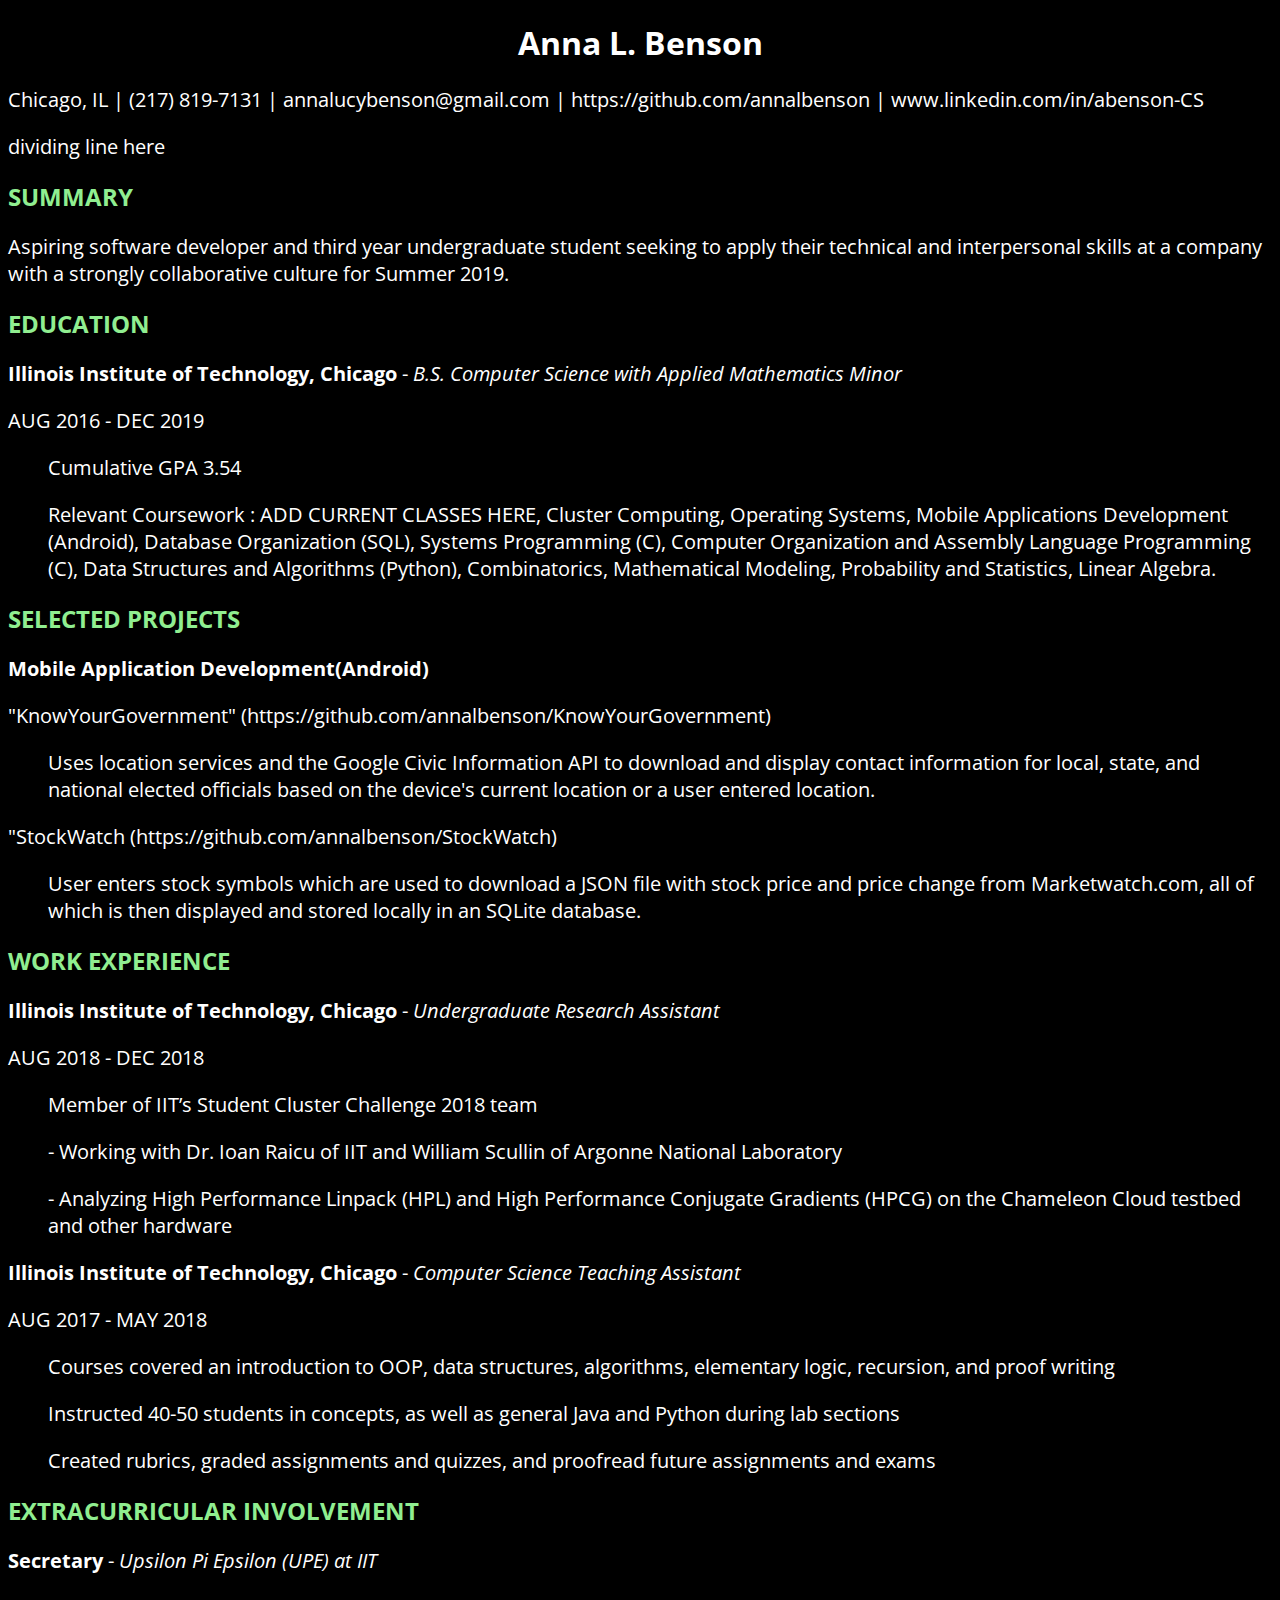
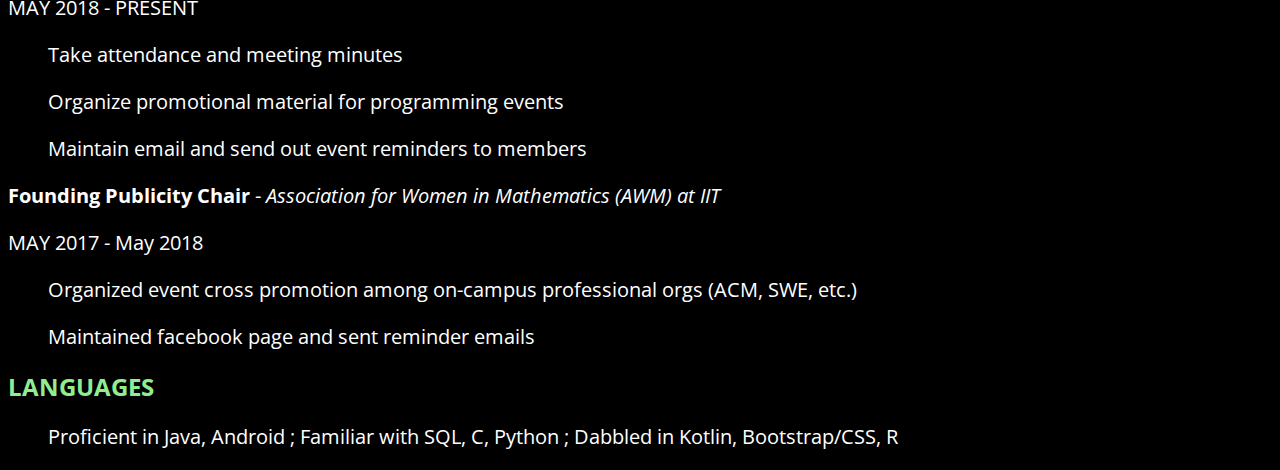
==== resumepage.html @ e3e8af2c "css update positioning" ====
<!DOCTYPE html>
<html>
    <head>
        <title>Website Title</title>
        <link rel="stylesheet" href="main.css">
    </head>
    <body>
        <h1>Anna L. Benson</h1>

        <p>Chicago, IL | (217) 819-7131 | annalucybenson@gmail.com | https://github.com/annalbenson | www.linkedin.com/in/abenson-CS</p>

        <p>dividing line here</p>

        <h2>SUMMARY</h2>

        <p>Aspiring software developer and third year undergraduate student seeking to apply their technical and interpersonal skills at a company with a strongly collaborative culture for Summer 2019.</p>

        <p></p>        

        <h2>EDUCATION</h2>
    <p><strong>Illinois Institute of Technology, Chicago</strong> - <em>B.S. Computer Science with Applied Mathematics Minor</em></p>
    <p>AUG 2016 - DEC 2019</p>
    <ul>
    <p>Cumulative GPA 3.54</p>
    <p>Relevant Coursework : ADD CURRENT CLASSES HERE, Cluster Computing, Operating Systems, Mobile Applications Development (Android), Database Organization (SQL), Systems Programming (C), Computer Organization and Assembly Language Programming (C), Data Structures and Algorithms (Python), Combinatorics, Mathematical Modeling, Probability and Statistics, Linear Algebra.</p>
    </ul>
    
    <h2>SELECTED PROJECTS</h2> 
    <p><strong>Mobile Application Development(Android)</strong></p>
    <p>"KnowYourGovernment" (https://github.com/annalbenson/KnowYourGovernment)</p>
    <ul>
        <p>Uses location services and the Google Civic Information API to download and display contact information for local, state, and national elected officials based on the device's current location or a user entered location.</p>
    </ul>
    <p>"StockWatch (https://github.com/annalbenson/StockWatch)</p>
    <ul>
        <p>User enters stock symbols which are used to download a JSON file with stock price and price change from Marketwatch.com, all of which is then displayed and stored locally in an SQLite database.</p>
    </ul>

    <h2>WORK EXPERIENCE</h2>
    <p><strong>Illinois Institute of Technology, Chicago</strong> - <em> Undergraduate Research Assistant</em></p>
    <p>AUG 2018 - DEC 2018</p>
    <ul>
        <p>Member of IIT’s Student Cluster Challenge 2018 team</p>
        <p>- Working with Dr. Ioan Raicu of IIT and William Scullin of Argonne National Laboratory</p>
        <p>- Analyzing High Performance Linpack (HPL) and High Performance Conjugate Gradients (HPCG) on the Chameleon Cloud testbed and other hardware</p>
    </ul>
    <p><strong>Illinois Institute of Technology, Chicago</strong> - <em> Computer Science Teaching Assistant</em></p>
    <p>AUG 2017 - MAY 2018</p>
    <ul>
        <p>Courses covered an introduction to OOP, data structures, algorithms, elementary logic, recursion, and proof writing</p>
        <p>Instructed 40-50 students in concepts, as well as general Java and Python during lab sections</p>
        <p>Created rubrics, graded assignments and quizzes, and proofread future assignments and exams</p>
    </ul>

    <h2>EXTRACURRICULAR INVOLVEMENT</h2>
    <p><strong>Secretary</strong> - <em>Upsilon Pi Εpsilon (UPE) at IIT</em> </p>
    <p>MAY 2018 - PRESENT</p>
    <ul>
        <p>Take attendance and meeting minutes</p>
        <p>Organize promotional material for programming events</p>
        <p>Maintain email and send out event reminders to members</p>
    </ul>
    <p><strong>Founding Publicity Chair</strong> - <em>Association for Women in Mathematics (AWM) at IIT</em></p>
    <p>MAY 2017 - May 2018</p>
    <ul>
        <p>Organized event cross promotion among on-campus professional orgs (ACM, SWE, etc.)</p>
        <p>Maintained facebook page and sent reminder emails</p>
    </ul>

    <h2>LANGUAGES</h2>
    <ul>
        <p>Proficient in Java, Android ; Familiar with SQL, C, Python ; Dabbled in Kotlin, Bootstrap/CSS, R</p>
    </ul>
    </body>
</html>
---- main.css ----
@import url('https://fonts.googleapis.com/css?family=Open+Sans');
body{
	background-color: black;
	color: white;
	font-family: 'Open Sans', sans-serif;
	text-align: left;
}

h1 {
	color: white;
	font-family: 'Open Sans', sans-serif;
	text-align: center;
}

h2 {
	color: lightgreen;
	font-family: 'Open Sans', sans-serif;
	text-align: left;
}

p {
	color: white;
	font-family: 'Open Sans', sans-serif;
	font-size: 20px;
}

p.bio{
	position: relative;
	right: 250px;
	
}

img.headshot{
	position: relative;
	width: 250px;
	
}
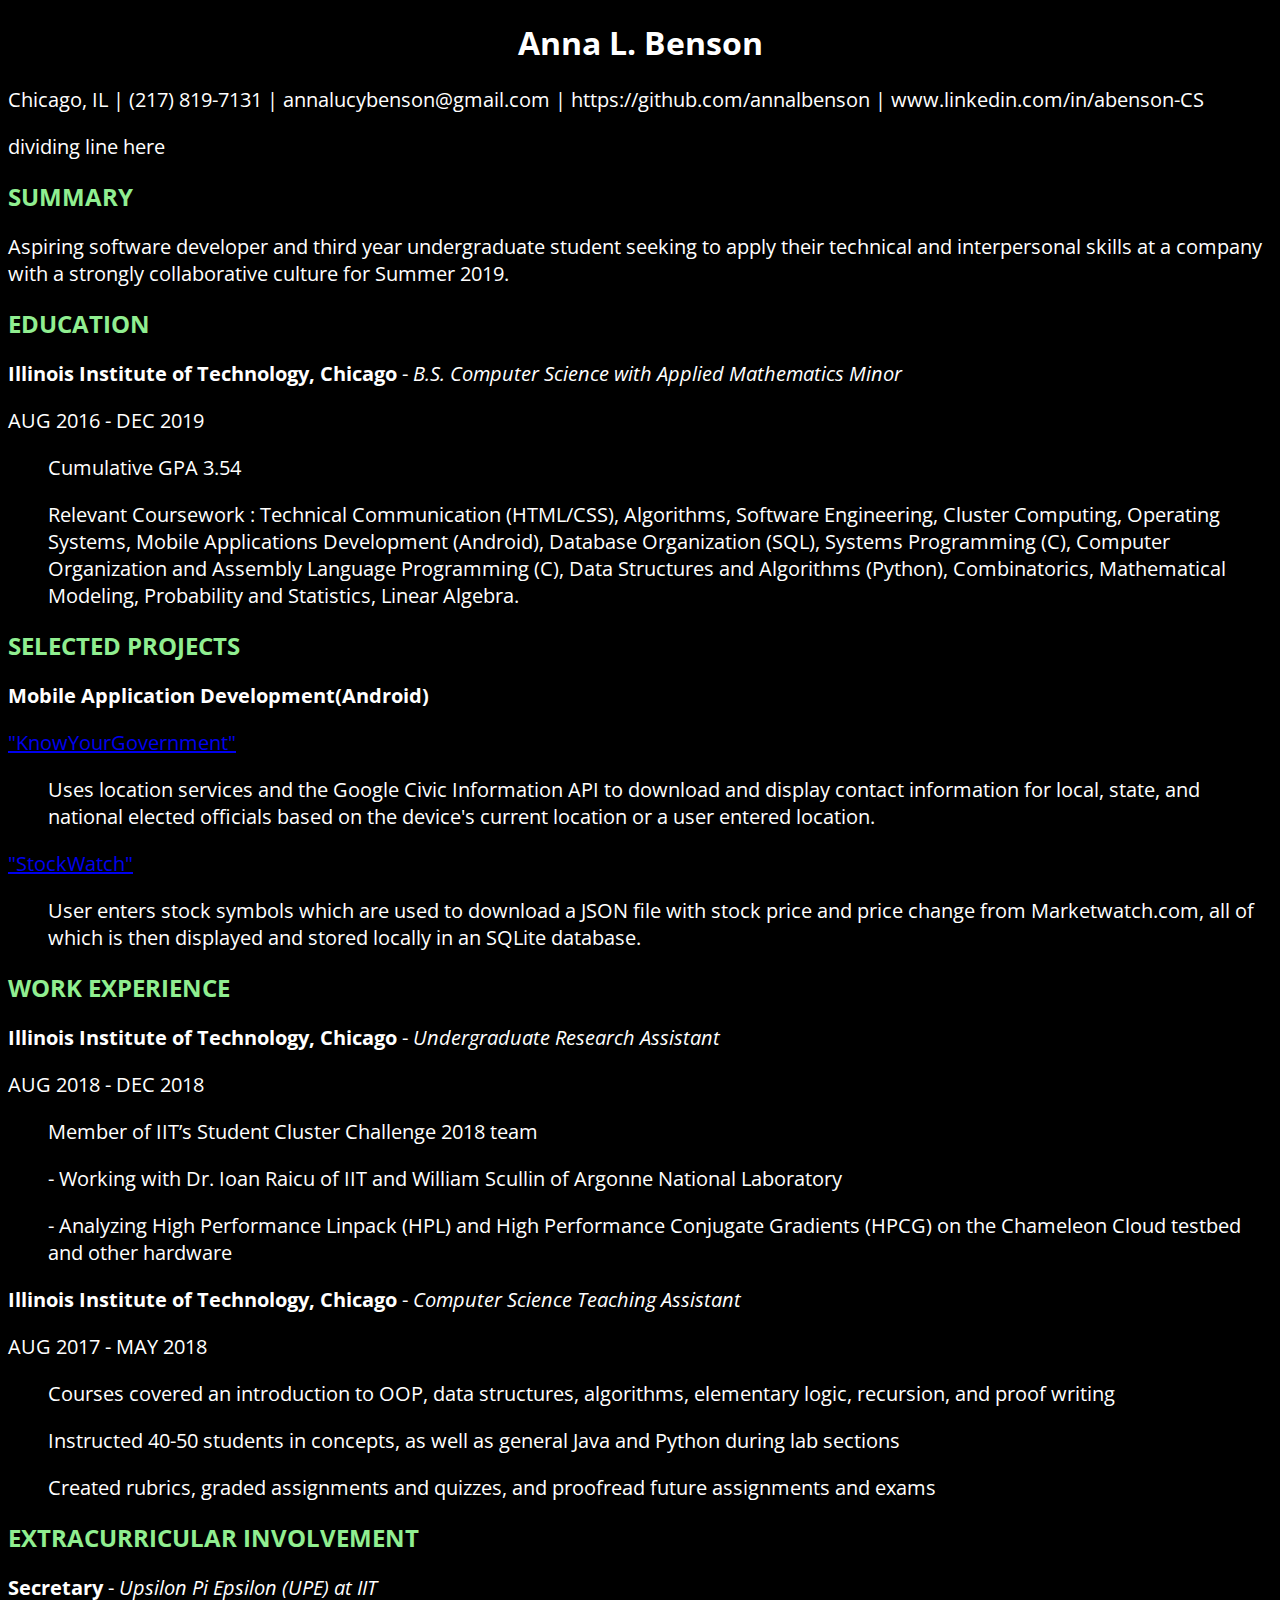
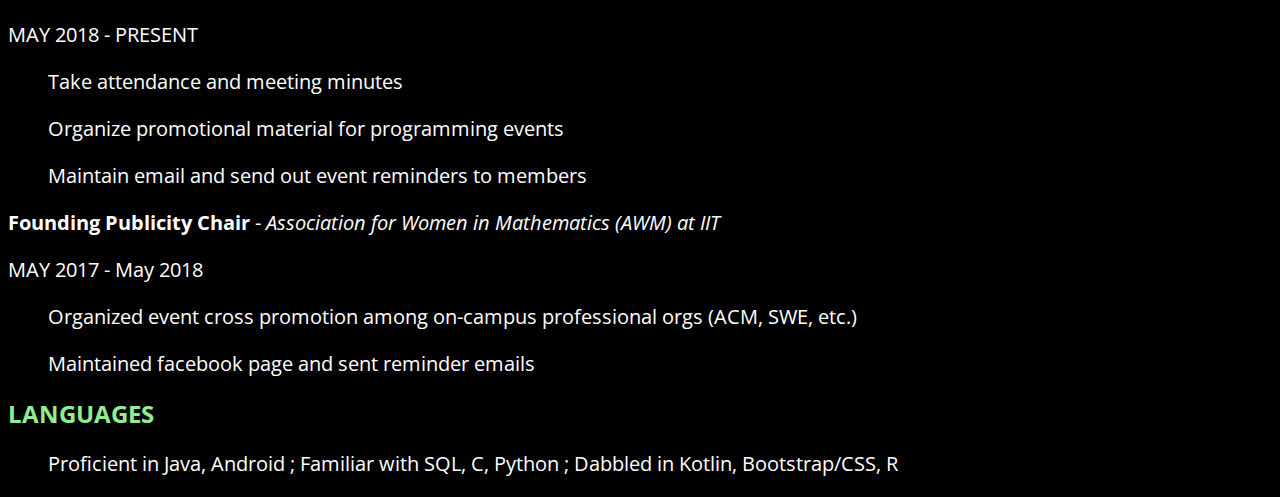
==== commit b833fc28: "resume page tweaking, added current courses and made selected project names into links" ====
--- a/resumepage.html
+++ b/resumepage.html
@@ -22,16 +22,17 @@
     <p>AUG 2016 - DEC 2019</p>
     <ul>
     <p>Cumulative GPA 3.54</p>
-    <p>Relevant Coursework : ADD CURRENT CLASSES HERE, Cluster Computing, Operating Systems, Mobile Applications Development (Android), Database Organization (SQL), Systems Programming (C), Computer Organization and Assembly Language Programming (C), Data Structures and Algorithms (Python), Combinatorics, Mathematical Modeling, Probability and Statistics, Linear Algebra.</p>
+    <p>Relevant Coursework : Technical Communication (HTML/CSS), Algorithms, Software Engineering, Cluster Computing, Operating Systems, Mobile Applications Development (Android), Database Organization (SQL), Systems Programming (C), Computer Organization and Assembly Language Programming (C), Data Structures and Algorithms (Python), Combinatorics, Mathematical Modeling, Probability and Statistics, Linear Algebra.</p>
     </ul>
     
     <h2>SELECTED PROJECTS</h2> 
     <p><strong>Mobile Application Development(Android)</strong></p>
-    <p>"KnowYourGovernment" (https://github.com/annalbenson/KnowYourGovernment)</p>
+    <p><a href="https://github.com/annalbenson/KnowYourGovernment" target="_self">"KnowYourGovernment"</a></p>
     <ul>
         <p>Uses location services and the Google Civic Information API to download and display contact information for local, state, and national elected officials based on the device's current location or a user entered location.</p>
     </ul>
-    <p>"StockWatch (https://github.com/annalbenson/StockWatch)</p>
+    <p><a href="https://github.com/annalbenson/StockWatch" target="_self">"StockWatch"</a></p>
+    
     <ul>
         <p>User enters stock symbols which are used to download a JSON file with stock price and price change from Marketwatch.com, all of which is then displayed and stored locally in an SQLite database.</p>
     </ul>
--- a/main.css
+++ b/main.css
@@ -32,6 +32,6 @@
 
 img.headshot{
 	position: relative;
-	width: 250px;
+	width: 100px;
 	
 }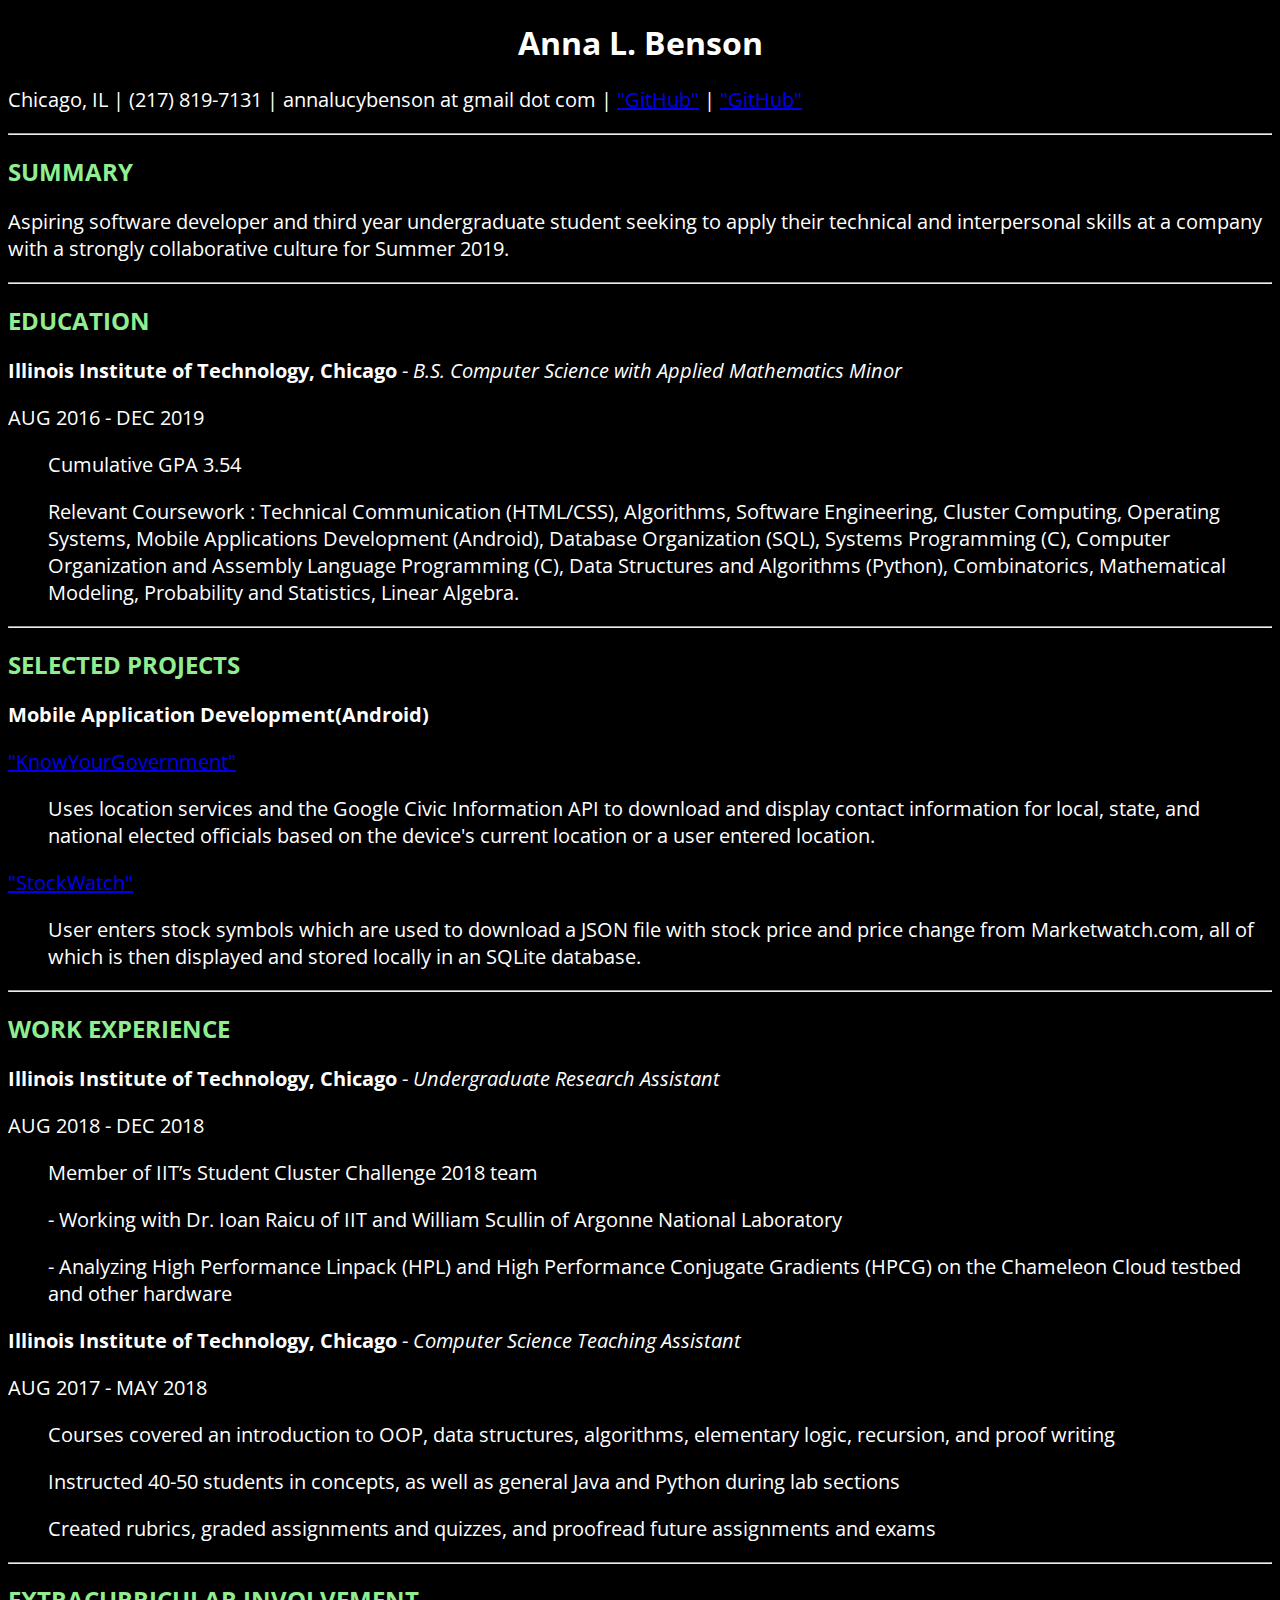
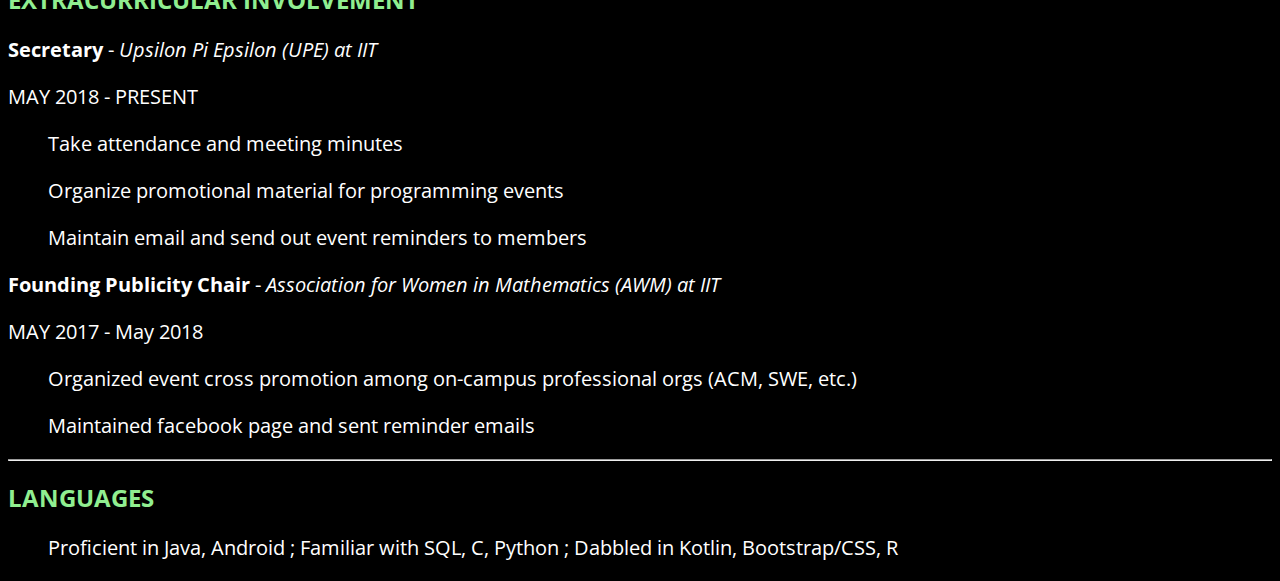
==== commit d4a96b99: "changed github and linkedin links to pretty links, added horizontal lines between h2s" ====
--- a/resumepage.html
+++ b/resumepage.html
@@ -7,15 +7,15 @@
     <body>
         <h1>Anna L. Benson</h1>
 
-        <p>Chicago, IL | (217) 819-7131 | annalucybenson@gmail.com | https://github.com/annalbenson | www.linkedin.com/in/abenson-CS</p>
+        <p>Chicago, IL | (217) 819-7131 | annalucybenson at gmail dot com | <a href="https://github.com/annalbenson" target="_self">"GitHub"</a> | <a href="www.linkedin.com/in/abenson-CS" target="_self">"GitHub"</a></p>
 
-        <p>dividing line here</p>
+        <hr>
 
         <h2>SUMMARY</h2>
 
         <p>Aspiring software developer and third year undergraduate student seeking to apply their technical and interpersonal skills at a company with a strongly collaborative culture for Summer 2019.</p>
 
-        <p></p>        
+        <hr>        
 
         <h2>EDUCATION</h2>
     <p><strong>Illinois Institute of Technology, Chicago</strong> - <em>B.S. Computer Science with Applied Mathematics Minor</em></p>
@@ -25,6 +25,8 @@
     <p>Relevant Coursework : Technical Communication (HTML/CSS), Algorithms, Software Engineering, Cluster Computing, Operating Systems, Mobile Applications Development (Android), Database Organization (SQL), Systems Programming (C), Computer Organization and Assembly Language Programming (C), Data Structures and Algorithms (Python), Combinatorics, Mathematical Modeling, Probability and Statistics, Linear Algebra.</p>
     </ul>
     
+    <hr>
+
     <h2>SELECTED PROJECTS</h2> 
     <p><strong>Mobile Application Development(Android)</strong></p>
     <p><a href="https://github.com/annalbenson/KnowYourGovernment" target="_self">"KnowYourGovernment"</a></p>
@@ -36,6 +38,8 @@
     <ul>
         <p>User enters stock symbols which are used to download a JSON file with stock price and price change from Marketwatch.com, all of which is then displayed and stored locally in an SQLite database.</p>
     </ul>
+
+    <hr>
 
     <h2>WORK EXPERIENCE</h2>
     <p><strong>Illinois Institute of Technology, Chicago</strong> - <em> Undergraduate Research Assistant</em></p>
@@ -53,6 +57,8 @@
         <p>Created rubrics, graded assignments and quizzes, and proofread future assignments and exams</p>
     </ul>
 
+    <hr>
+
     <h2>EXTRACURRICULAR INVOLVEMENT</h2>
     <p><strong>Secretary</strong> - <em>Upsilon Pi Εpsilon (UPE) at IIT</em> </p>
     <p>MAY 2018 - PRESENT</p>
@@ -68,6 +74,8 @@
         <p>Maintained facebook page and sent reminder emails</p>
     </ul>
 
+    <hr>
+
     <h2>LANGUAGES</h2>
     <ul>
         <p>Proficient in Java, Android ; Familiar with SQL, C, Python ; Dabbled in Kotlin, Bootstrap/CSS, R</p>
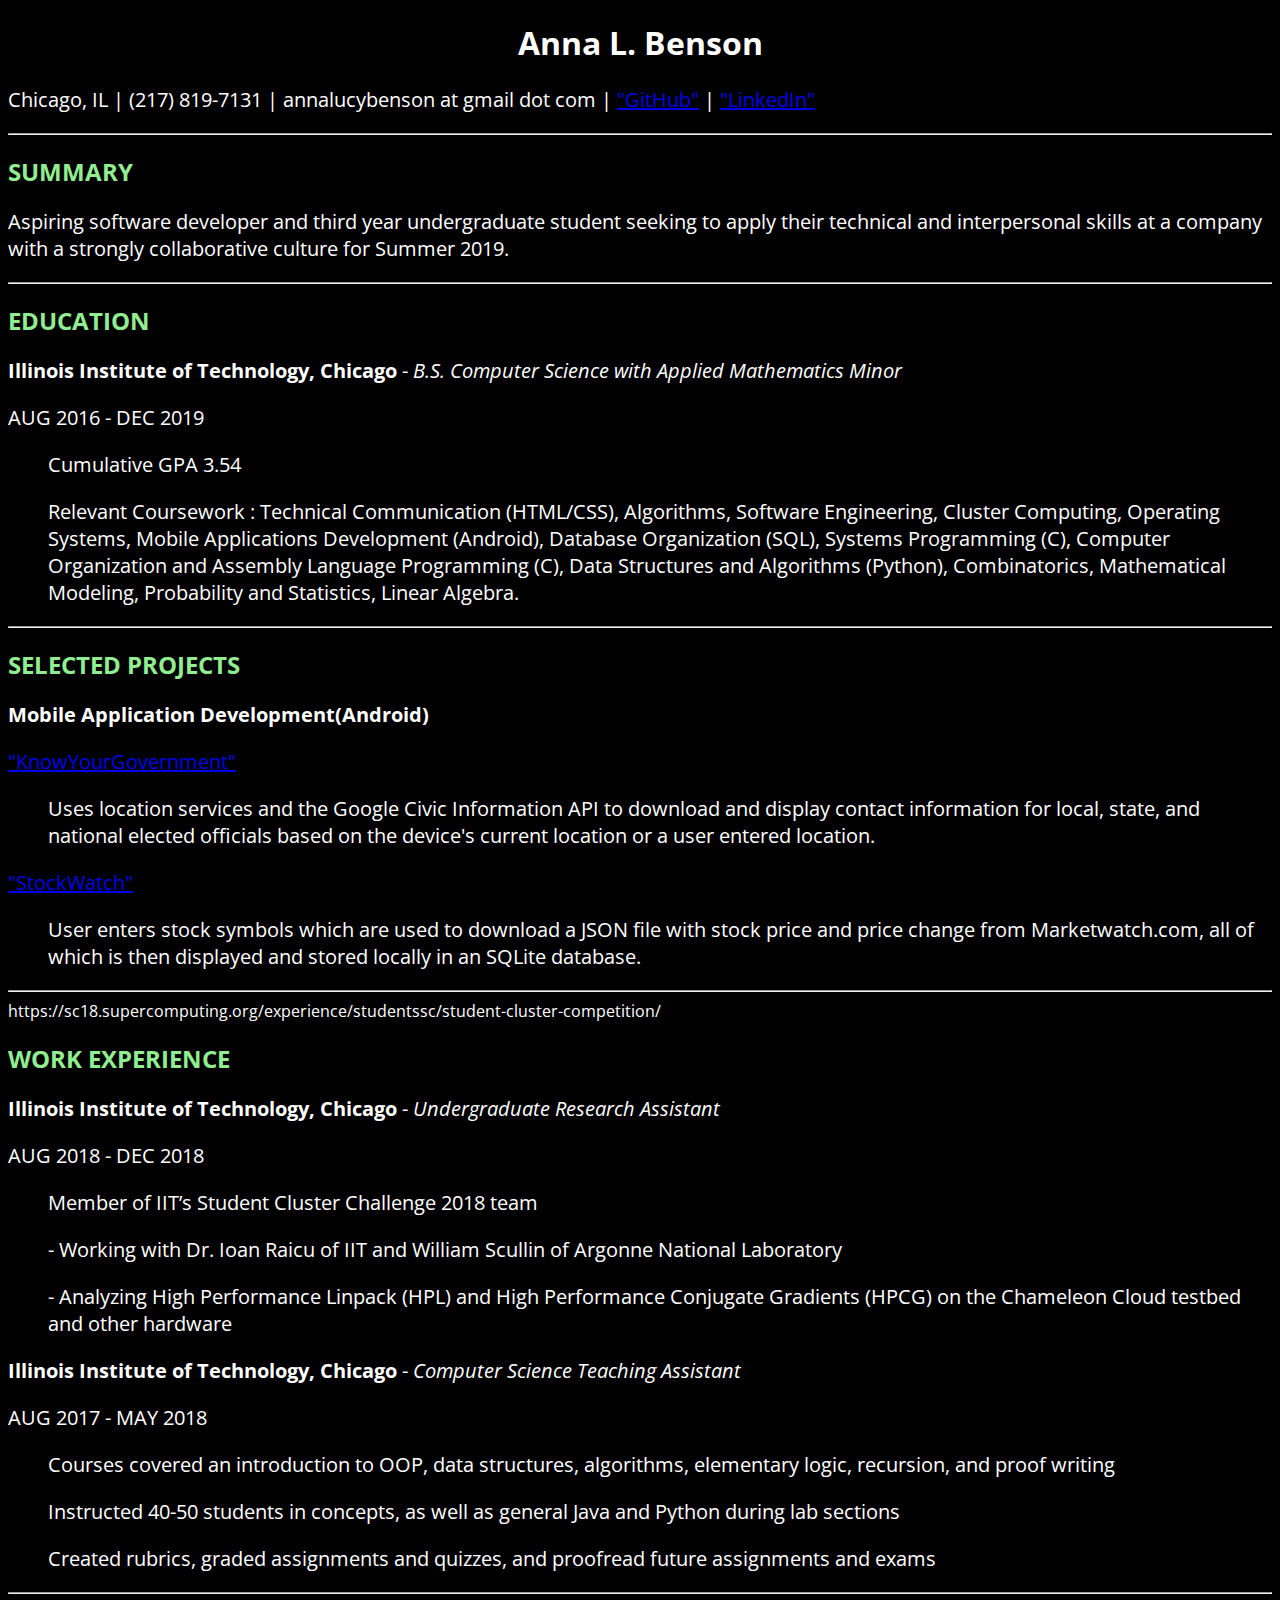
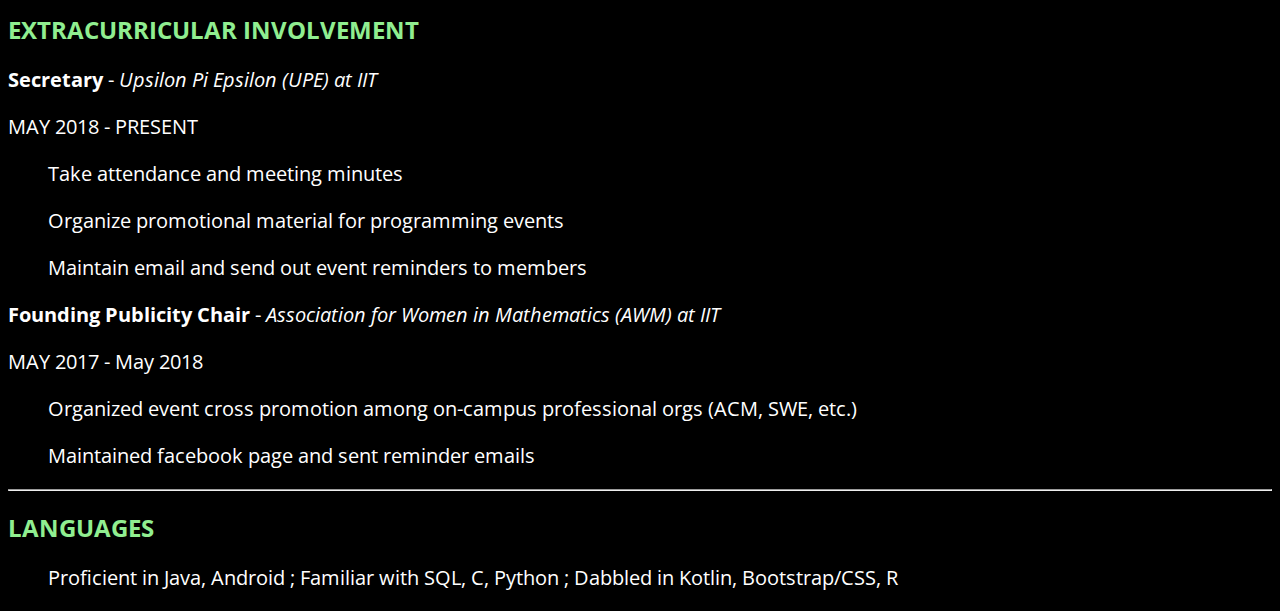
==== commit 68d66679: "done for today" ====
--- a/resumepage.html
+++ b/resumepage.html
@@ -7,7 +7,7 @@
     <body>
         <h1>Anna L. Benson</h1>
 
-        <p>Chicago, IL | (217) 819-7131 | annalucybenson at gmail dot com | <a href="https://github.com/annalbenson" target="_self">"GitHub"</a> | <a href="www.linkedin.com/in/abenson-CS" target="_self">"GitHub"</a></p>
+        <p>Chicago, IL | (217) 819-7131 | annalucybenson at gmail dot com | <a href="https://github.com/annalbenson" target="_self">"GitHub"</a> | <a href="www.linkedin.com/in/abenson-CS" target="_self">"LinkedIn"</a></p>
 
         <hr>
 
@@ -40,6 +40,8 @@
     </ul>
 
     <hr>
+
+    https://sc18.supercomputing.org/experience/studentssc/student-cluster-competition/
 
     <h2>WORK EXPERIENCE</h2>
     <p><strong>Illinois Institute of Technology, Chicago</strong> - <em> Undergraduate Research Assistant</em></p>
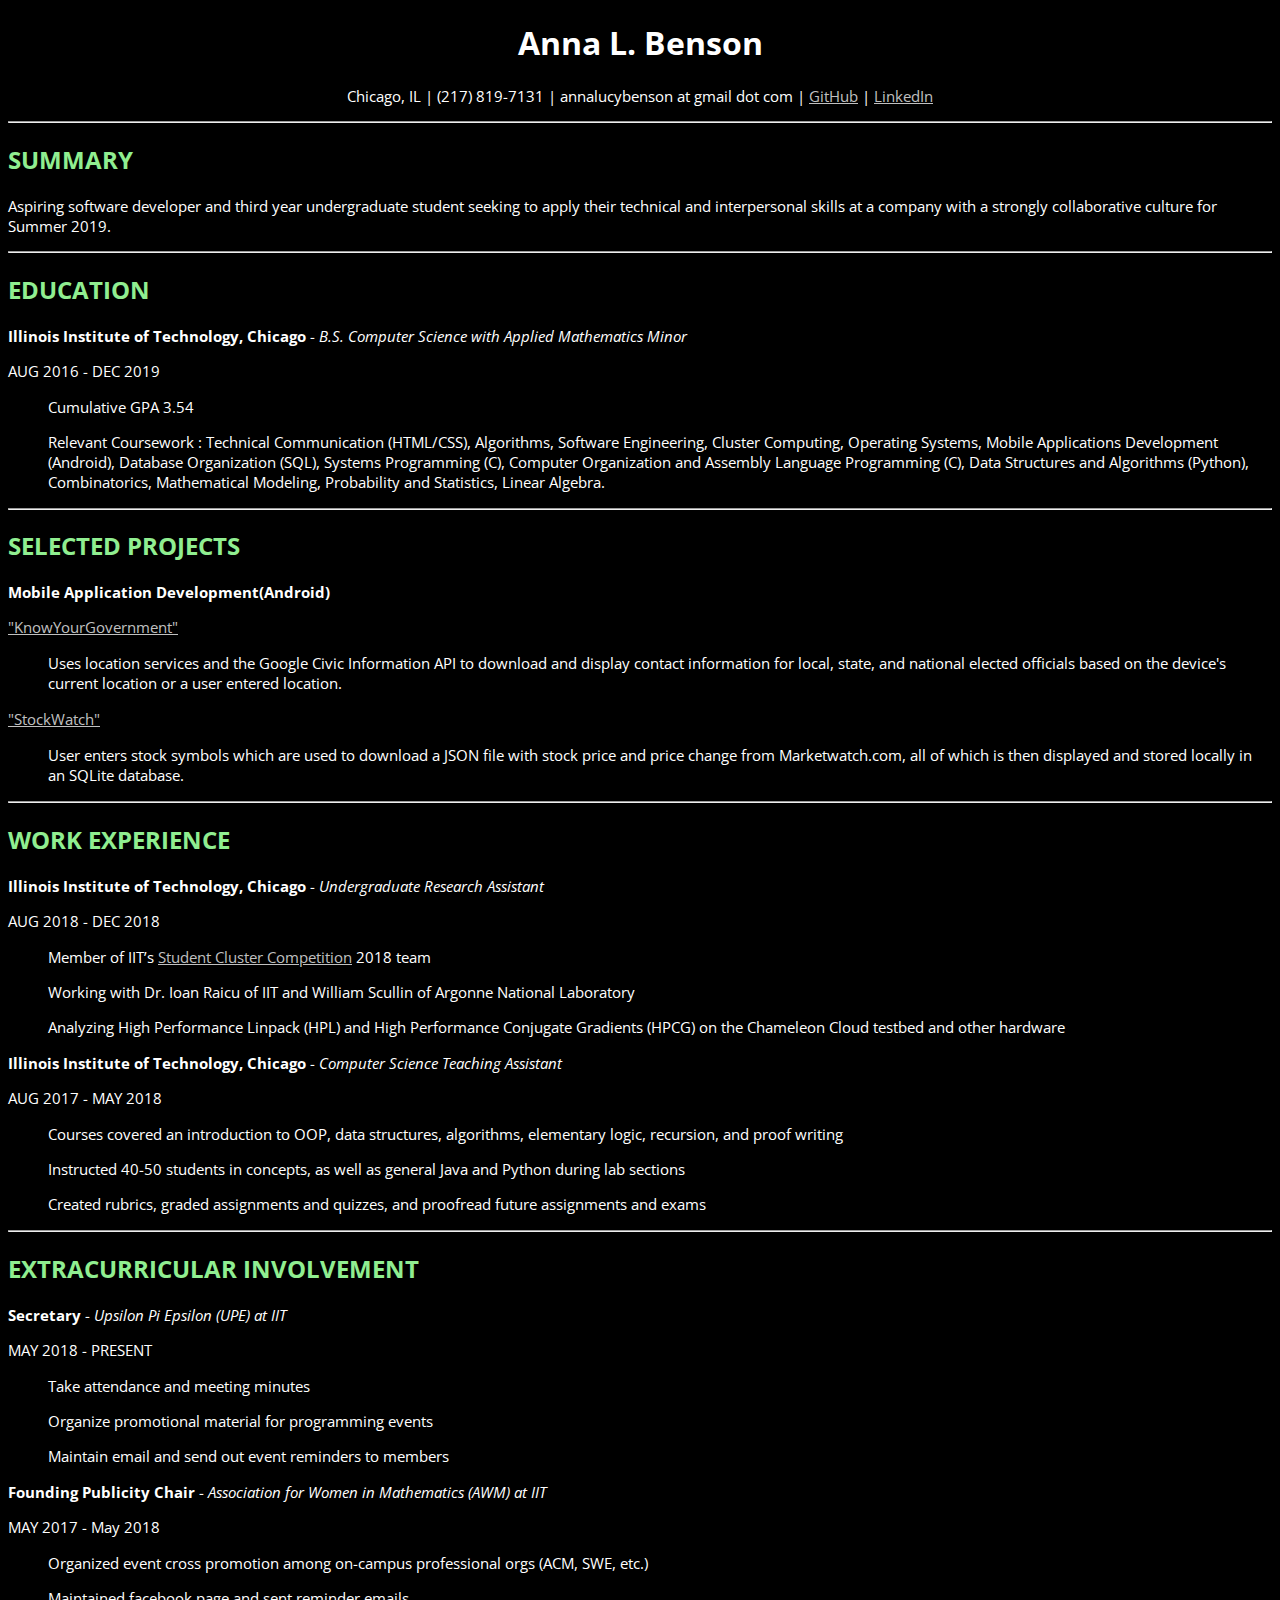
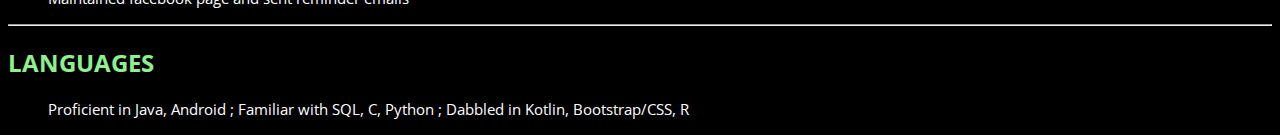
==== commit 2811c759: "tweaks, buttons, and columns" ====
--- a/resumepage.html
+++ b/resumepage.html
@@ -3,11 +3,13 @@
     <head>
         <title>Website Title</title>
         <link rel="stylesheet" href="main.css">
+        
     </head>
     <body>
+        
         <h1>Anna L. Benson</h1>
 
-        <p>Chicago, IL | (217) 819-7131 | annalucybenson at gmail dot com | <a href="https://github.com/annalbenson" target="_self">"GitHub"</a> | <a href="www.linkedin.com/in/abenson-CS" target="_self">"LinkedIn"</a></p>
+        <p class="contact">Chicago, IL | (217) 819-7131 | annalucybenson at gmail dot com | <a href="https://github.com/annalbenson" target="_self">GitHub</a> | <a href="www.linkedin.com/in/abenson-CS" target="_self">LinkedIn</a></p>
 
         <hr>
 
@@ -41,15 +43,13 @@
 
     <hr>
 
-    https://sc18.supercomputing.org/experience/studentssc/student-cluster-competition/
-
     <h2>WORK EXPERIENCE</h2>
     <p><strong>Illinois Institute of Technology, Chicago</strong> - <em> Undergraduate Research Assistant</em></p>
     <p>AUG 2018 - DEC 2018</p>
     <ul>
-        <p>Member of IIT’s Student Cluster Challenge 2018 team</p>
-        <p>- Working with Dr. Ioan Raicu of IIT and William Scullin of Argonne National Laboratory</p>
-        <p>- Analyzing High Performance Linpack (HPL) and High Performance Conjugate Gradients (HPCG) on the Chameleon Cloud testbed and other hardware</p>
+        <p>Member of IIT’s <a href="https://sc18.supercomputing.org/experience/studentssc/student-cluster-competition/"> Student Cluster Competition</a> 2018 team</p>
+        <p>Working with Dr. Ioan Raicu of IIT and William Scullin of Argonne National Laboratory</p>
+        <p>Analyzing High Performance Linpack (HPL) and High Performance Conjugate Gradients (HPCG) on the Chameleon Cloud testbed and other hardware</p>
     </ul>
     <p><strong>Illinois Institute of Technology, Chicago</strong> - <em> Computer Science Teaching Assistant</em></p>
     <p>AUG 2017 - MAY 2018</p>
--- a/main.css
+++ b/main.css
@@ -18,20 +18,78 @@
 	text-align: left;
 }
 
+h2.bio {
+	text-align: center;
+}
+
+
 p {
 	color: white;
 	font-family: 'Open Sans', sans-serif;
-	font-size: 20px;
+	font-size: 	15px;
+}
+
+p.contact {
+	color: white;
+	font-family: 'Open Sans', sans-serif;
+	text-align: center;
+	font-size: 15px;
 }
 
 p.bio{
-	position: relative;
-	right: 250px;
-	
+	vertical-align: middle ;
 }
 
-img.headshot{
-	position: relative;
-	width: 100px;
-	
-}+a {
+	color: silver;
+	font-family: 'Open Sans', sans-serif;
+	font-size: 15px;
+	text-align: center;
+}
+
+img{
+	border-radius: 15px;
+	max-width: 95%;
+	vertical-align: middle;
+}
+
+ul {
+	color: lightgreen;
+	list-style-type: circle;
+}
+
+
+
+/* two column layout; source : https://www.w3schools.com/howto/howto_css_two_columns.asp */
+
+.column {
+	float: left;
+	width: 50%;
+  }
+  
+  /* Clear floats after the columns */
+  .row:after {
+	content: "";
+	display: table;
+	clear: both;
+  }
+
+  /* end */
+
+/* button; source : https://www.w3schools.com/css/css3_buttons.asp */
+
+.button {
+	background-color: lightgreen; /* Green */
+	border: none;
+	color: black;
+	padding: 15px 32px;
+	text-align: center;
+	margin: 0 auto;
+	text-decoration: none;
+	display: inline-block;
+	font-size: 15px;
+	border-radius: 15px;
+  }
+
+/* end */
+
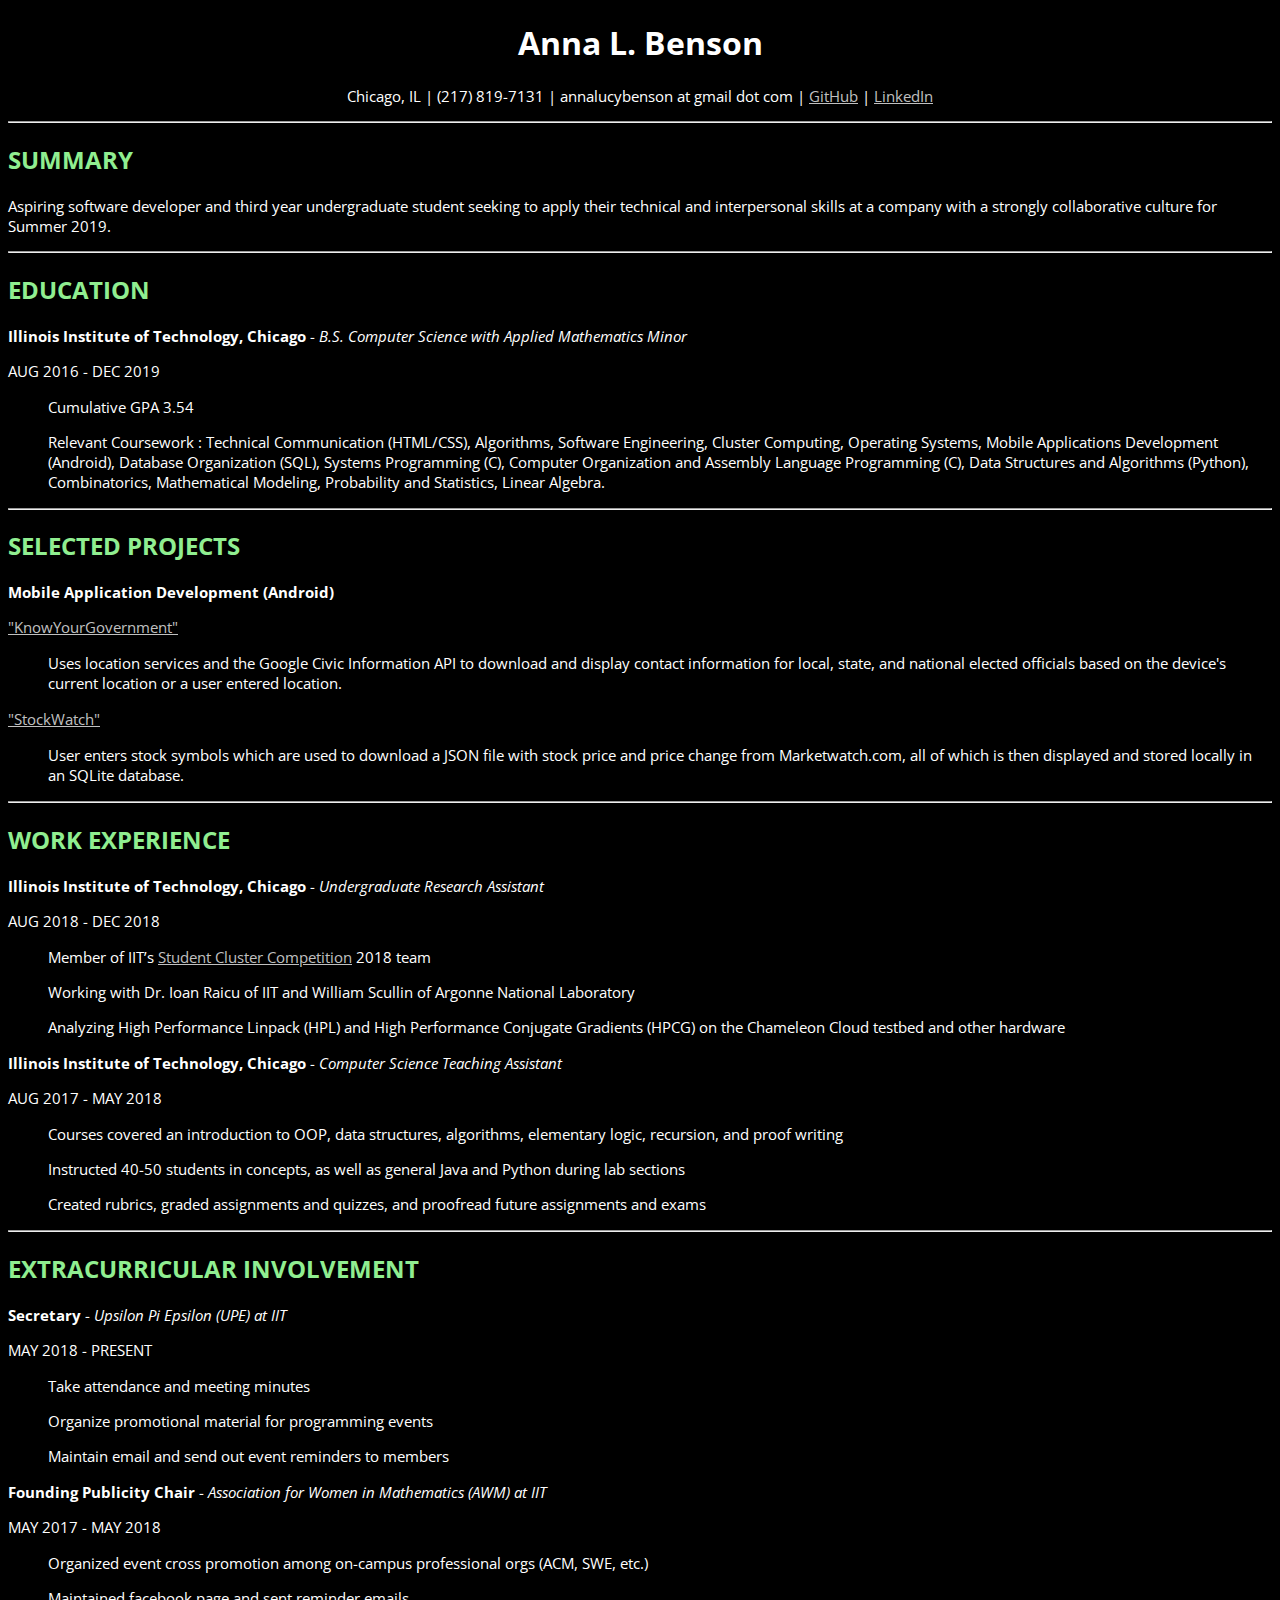
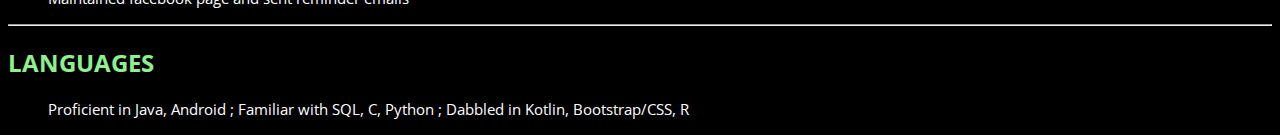
==== commit acc90377: "tweaks" ====
--- a/resumepage.html
+++ b/resumepage.html
@@ -1,7 +1,7 @@
 <!DOCTYPE html>
 <html>
     <head>
-        <title>Website Title</title>
+        <title>Resume</title>
         <link rel="stylesheet" href="main.css">
         
     </head>
@@ -30,7 +30,7 @@
     <hr>
 
     <h2>SELECTED PROJECTS</h2> 
-    <p><strong>Mobile Application Development(Android)</strong></p>
+    <p><strong>Mobile Application Development (Android)</strong></p>
     <p><a href="https://github.com/annalbenson/KnowYourGovernment" target="_self">"KnowYourGovernment"</a></p>
     <ul>
         <p>Uses location services and the Google Civic Information API to download and display contact information for local, state, and national elected officials based on the device's current location or a user entered location.</p>
@@ -70,7 +70,7 @@
         <p>Maintain email and send out event reminders to members</p>
     </ul>
     <p><strong>Founding Publicity Chair</strong> - <em>Association for Women in Mathematics (AWM) at IIT</em></p>
-    <p>MAY 2017 - May 2018</p>
+    <p>MAY 2017 - MAY 2018</p>
     <ul>
         <p>Organized event cross promotion among on-campus professional orgs (ACM, SWE, etc.)</p>
         <p>Maintained facebook page and sent reminder emails</p>
--- a/main.css
+++ b/main.css
@@ -58,8 +58,6 @@
 	list-style-type: circle;
 }
 
-
-
 /* two column layout; source : https://www.w3schools.com/howto/howto_css_two_columns.asp */
 
 .column {
@@ -79,7 +77,7 @@
 /* button; source : https://www.w3schools.com/css/css3_buttons.asp */
 
 .button {
-	background-color: lightgreen; /* Green */
+	background-color: lightgreen;
 	border: none;
 	color: black;
 	padding: 15px 32px;
@@ -92,4 +90,3 @@
   }
 
 /* end */
-
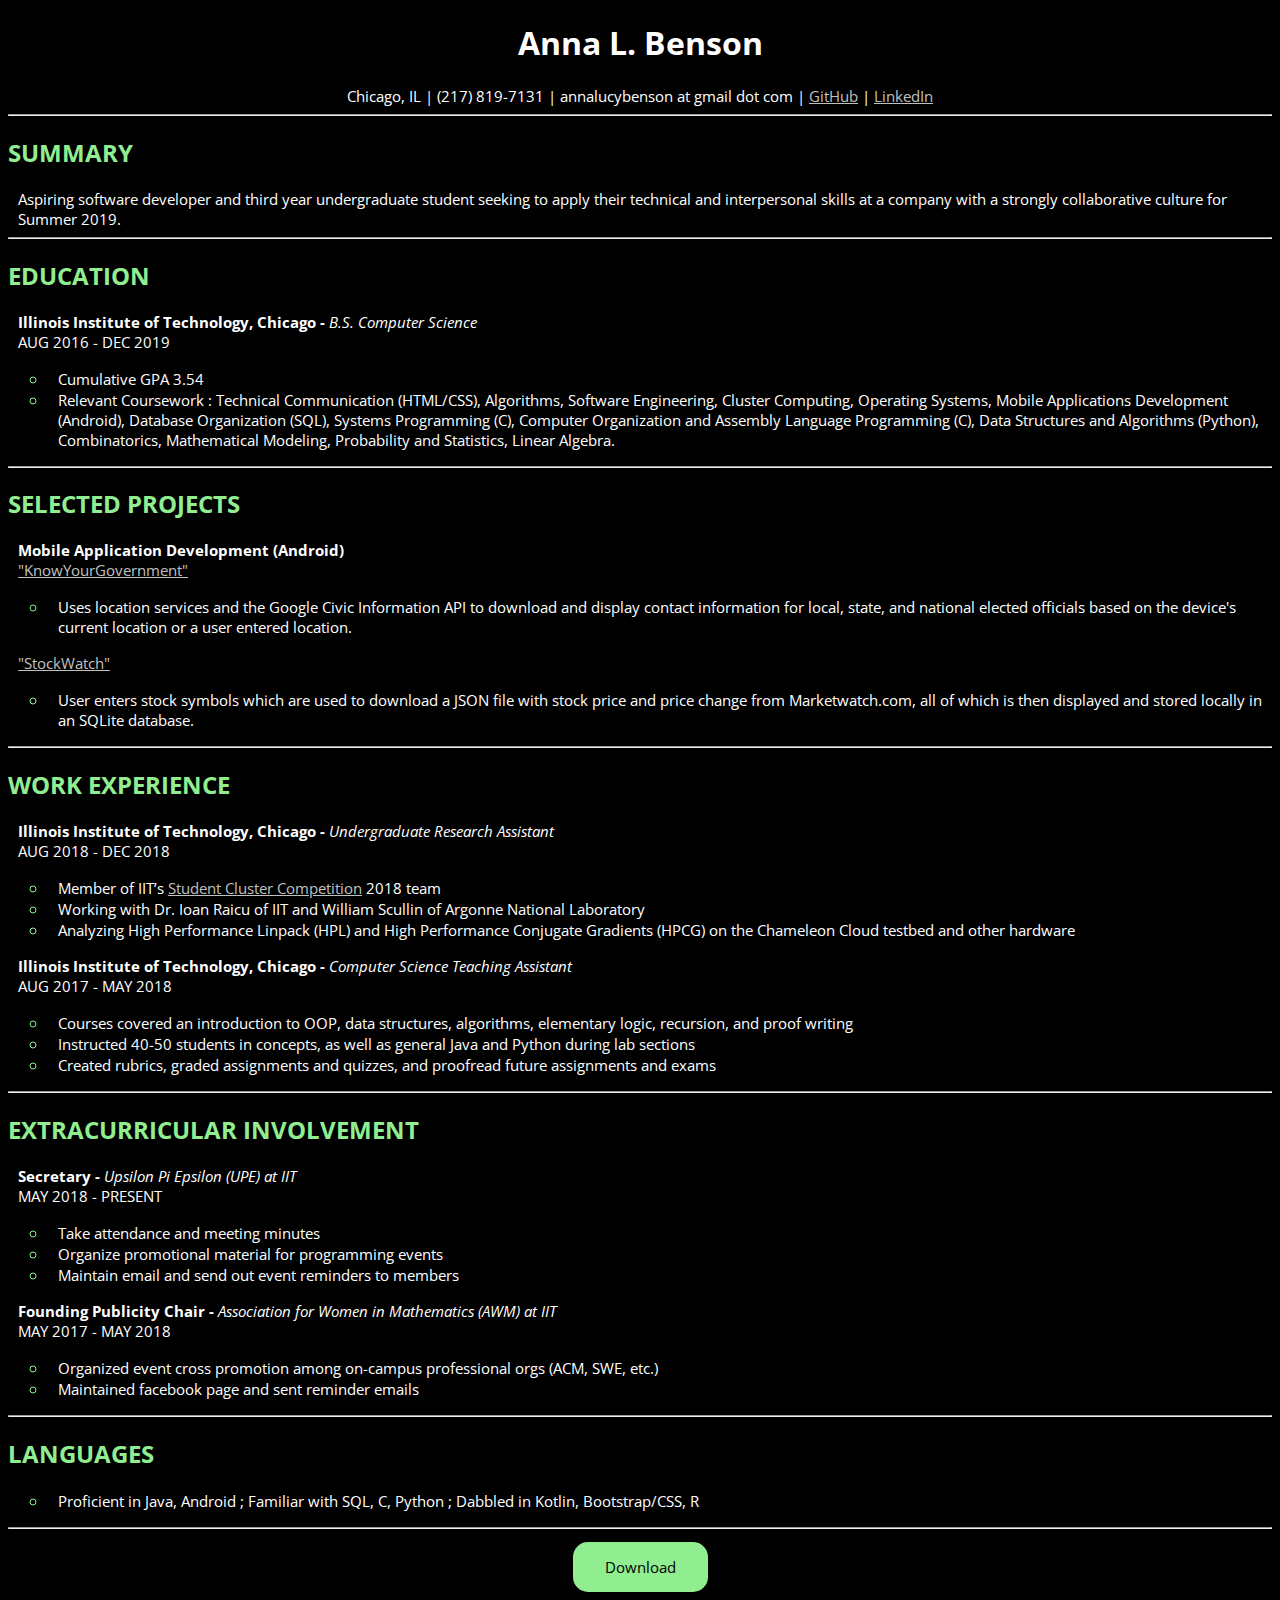
==== commit aaf57c41: "made changes based on peer and professor feedback" ====
--- a/resumepage.html
+++ b/resumepage.html
@@ -1,86 +1,145 @@
 <!DOCTYPE html>
-<html>
-    <head>
-        <title>Resume</title>
-        <link rel="stylesheet" href="main.css">
-        
-    </head>
-    <body>
-        
-        <h1>Anna L. Benson</h1>
+<html lang="en">
 
-        <p class="contact">Chicago, IL | (217) 819-7131 | annalucybenson at gmail dot com | <a href="https://github.com/annalbenson" target="_self">GitHub</a> | <a href="www.linkedin.com/in/abenson-CS" target="_self">LinkedIn</a></p>
+<head>
+    <title>Resume</title>
+    <link rel="stylesheet" href="main.css">
+</head>
 
-        <hr>
+<body>
 
-        <h2>SUMMARY</h2>
+    <h1>Anna L. Benson</h1>
 
-        <p>Aspiring software developer and third year undergraduate student seeking to apply their technical and interpersonal skills at a company with a strongly collaborative culture for Summer 2019.</p>
+    <p class="contact">Chicago, IL | (217) 819-7131 | annalucybenson at gmail dot com | <a
+            href="https://github.com/annalbenson" target="_self">GitHub</a> | <a href="www.linkedin.com/in/abenson-CS"
+            target="_self">LinkedIn</a></p>
 
-        <hr>        
+    <hr>
 
-        <h2>EDUCATION</h2>
-    <p><strong>Illinois Institute of Technology, Chicago</strong> - <em>B.S. Computer Science with Applied Mathematics Minor</em></p>
+    <h2>SUMMARY</h2>
+
+    <p>Aspiring software developer and third year undergraduate student seeking to apply their technical and
+        interpersonal skills at a company with a strongly collaborative culture for Summer 2019.</p>
+
+    <hr>
+
+    <h2>EDUCATION</h2>
+    <p class="bold">Illinois Institute of Technology, Chicago - <span class="italic">B.S. Computer Science</span></p>
     <p>AUG 2016 - DEC 2019</p>
     <ul>
-    <p>Cumulative GPA 3.54</p>
-    <p>Relevant Coursework : Technical Communication (HTML/CSS), Algorithms, Software Engineering, Cluster Computing, Operating Systems, Mobile Applications Development (Android), Database Organization (SQL), Systems Programming (C), Computer Organization and Assembly Language Programming (C), Data Structures and Algorithms (Python), Combinatorics, Mathematical Modeling, Probability and Statistics, Linear Algebra.</p>
+        <li>
+            <p>Cumulative GPA 3.54</p>
+        </li>
+        <li>
+            <p>Relevant Coursework : Technical Communication (HTML/CSS), Algorithms, Software Engineering, Cluster
+                Computing, Operating Systems, Mobile Applications Development (Android), Database Organization (SQL),
+                Systems Programming (C), Computer Organization and Assembly Language Programming (C), Data Structures
+                and Algorithms (Python), Combinatorics, Mathematical Modeling, Probability and Statistics, Linear
+                Algebra.</p>
+        </li>
     </ul>
-    
+
     <hr>
 
-    <h2>SELECTED PROJECTS</h2> 
-    <p><strong>Mobile Application Development (Android)</strong></p>
+    <h2>SELECTED PROJECTS</h2>
+    <p class="bold">Mobile Application Development (Android)</p>
     <p><a href="https://github.com/annalbenson/KnowYourGovernment" target="_self">"KnowYourGovernment"</a></p>
     <ul>
-        <p>Uses location services and the Google Civic Information API to download and display contact information for local, state, and national elected officials based on the device's current location or a user entered location.</p>
+        <li>
+            <p>Uses location services and the Google Civic Information API to download and display contact information
+                for local, state, and national elected officials based on the device's current location or a user
+                entered location.</p>
+        </li>
     </ul>
     <p><a href="https://github.com/annalbenson/StockWatch" target="_self">"StockWatch"</a></p>
-    
+
     <ul>
-        <p>User enters stock symbols which are used to download a JSON file with stock price and price change from Marketwatch.com, all of which is then displayed and stored locally in an SQLite database.</p>
+        <li>
+            <p>User enters stock symbols which are used to download a JSON file with stock price and price change from
+                Marketwatch.com, all of which is then displayed and stored locally in an SQLite database.</p>
+        </li>
     </ul>
 
     <hr>
 
     <h2>WORK EXPERIENCE</h2>
-    <p><strong>Illinois Institute of Technology, Chicago</strong> - <em> Undergraduate Research Assistant</em></p>
+    <p class="bold">Illinois Institute of Technology, Chicago - <span class="italic"> Undergraduate Research
+            Assistant</span></p>
     <p>AUG 2018 - DEC 2018</p>
     <ul>
-        <p>Member of IIT’s <a href="https://sc18.supercomputing.org/experience/studentssc/student-cluster-competition/"> Student Cluster Competition</a> 2018 team</p>
-        <p>Working with Dr. Ioan Raicu of IIT and William Scullin of Argonne National Laboratory</p>
-        <p>Analyzing High Performance Linpack (HPL) and High Performance Conjugate Gradients (HPCG) on the Chameleon Cloud testbed and other hardware</p>
+        <li>
+            <p>Member of IIT’s <a
+                    href="https://sc18.supercomputing.org/experience/studentssc/student-cluster-competition/"> Student
+                    Cluster Competition</a> 2018 team</p>
+        </li>
+        <li>
+            <p>Working with Dr. Ioan Raicu of IIT and William Scullin of Argonne National Laboratory</p>
+        </li>
+        <li>
+            <p>Analyzing High Performance Linpack (HPL) and High Performance Conjugate Gradients (HPCG) on the Chameleon
+                Cloud testbed and other hardware</p>
+        </li>
     </ul>
-    <p><strong>Illinois Institute of Technology, Chicago</strong> - <em> Computer Science Teaching Assistant</em></p>
+    <p class="bold">Illinois Institute of Technology, Chicago - <span class="italic"> Computer Science Teaching
+            Assistant</span></p>
     <p>AUG 2017 - MAY 2018</p>
     <ul>
-        <p>Courses covered an introduction to OOP, data structures, algorithms, elementary logic, recursion, and proof writing</p>
-        <p>Instructed 40-50 students in concepts, as well as general Java and Python during lab sections</p>
-        <p>Created rubrics, graded assignments and quizzes, and proofread future assignments and exams</p>
+        <li>
+            <p>Courses covered an introduction to OOP, data structures, algorithms, elementary logic, recursion, and
+                proof writing</p>
+        </li>
+        <li>
+            <p>Instructed 40-50 students in concepts, as well as general Java and Python during lab sections</p>
+        </li>
+        <li>
+            <p>Created rubrics, graded assignments and quizzes, and proofread future assignments and exams</p>
+        </li>
     </ul>
 
     <hr>
 
     <h2>EXTRACURRICULAR INVOLVEMENT</h2>
-    <p><strong>Secretary</strong> - <em>Upsilon Pi Εpsilon (UPE) at IIT</em> </p>
+    <p class="bold">Secretary - <span class="italic">Upsilon Pi Εpsilon (UPE) at IIT</span> </p>
     <p>MAY 2018 - PRESENT</p>
     <ul>
-        <p>Take attendance and meeting minutes</p>
-        <p>Organize promotional material for programming events</p>
-        <p>Maintain email and send out event reminders to members</p>
+        <li>
+            <p>Take attendance and meeting minutes</p>
+        </li>
+        <li>
+            <p>Organize promotional material for programming events</p>
+        </li>
+        <li>
+            <p>Maintain email and send out event reminders to members</p>
+        </li>
     </ul>
-    <p><strong>Founding Publicity Chair</strong> - <em>Association for Women in Mathematics (AWM) at IIT</em></p>
+    <p class="bold">Founding Publicity Chair - <span class="italic"> Association for Women in Mathematics (AWM) at
+            IIT</span></p>
     <p>MAY 2017 - MAY 2018</p>
     <ul>
-        <p>Organized event cross promotion among on-campus professional orgs (ACM, SWE, etc.)</p>
-        <p>Maintained facebook page and sent reminder emails</p>
+        <li>
+            <p>Organized event cross promotion among on-campus professional orgs (ACM, SWE, etc.)</p>
+        </li>
+        <li>
+            <p>Maintained facebook page and sent reminder emails</p>
+        </li>
     </ul>
 
     <hr>
 
     <h2>LANGUAGES</h2>
     <ul>
-        <p>Proficient in Java, Android ; Familiar with SQL, C, Python ; Dabbled in Kotlin, Bootstrap/CSS, R</p>
+        <li>
+            <p>Proficient in Java, Android ; Familiar with SQL, C, Python ; Dabbled in Kotlin, Bootstrap/CSS, R</p>
+        </li>
     </ul>
-    </body>
+
+    <hr>
+
+    <div class="centered">
+        <a href="resume_annabenson.pdf" target="_self" class="button">Download</a>
+    </div>
+
+    
+</body>
+
 </html>--- a/main.css
+++ b/main.css
@@ -18,15 +18,15 @@
 	text-align: left;
 }
 
-h2.bio {
+h2.centered {
 	text-align: center;
 }
-
 
 p {
 	color: white;
 	font-family: 'Open Sans', sans-serif;
 	font-size: 	15px;
+	margin: 0px 10px;
 }
 
 p.contact {
@@ -38,6 +38,16 @@
 
 p.bio{
 	vertical-align: middle ;
+	margin: 0px 10px;
+}
+
+p.bold{
+	font-weight: bold;
+	
+}
+span.italic{
+	font-style: italic;  
+	font-weight: normal;
 }
 
 a {
@@ -58,11 +68,16 @@
 	list-style-type: circle;
 }
 
+div.centered{
+	text-align: center;
+	margin: 5px 5px;
+}
+
 /* two column layout; source : https://www.w3schools.com/howto/howto_css_two_columns.asp */
 
 .column {
 	float: left;
-	width: 50%;
+	width: 33%;
   }
   
   /* Clear floats after the columns */
@@ -87,6 +102,7 @@
 	display: inline-block;
 	font-size: 15px;
 	border-radius: 15px;
+	margin: 5px 5px;
   }
 
 /* end */
